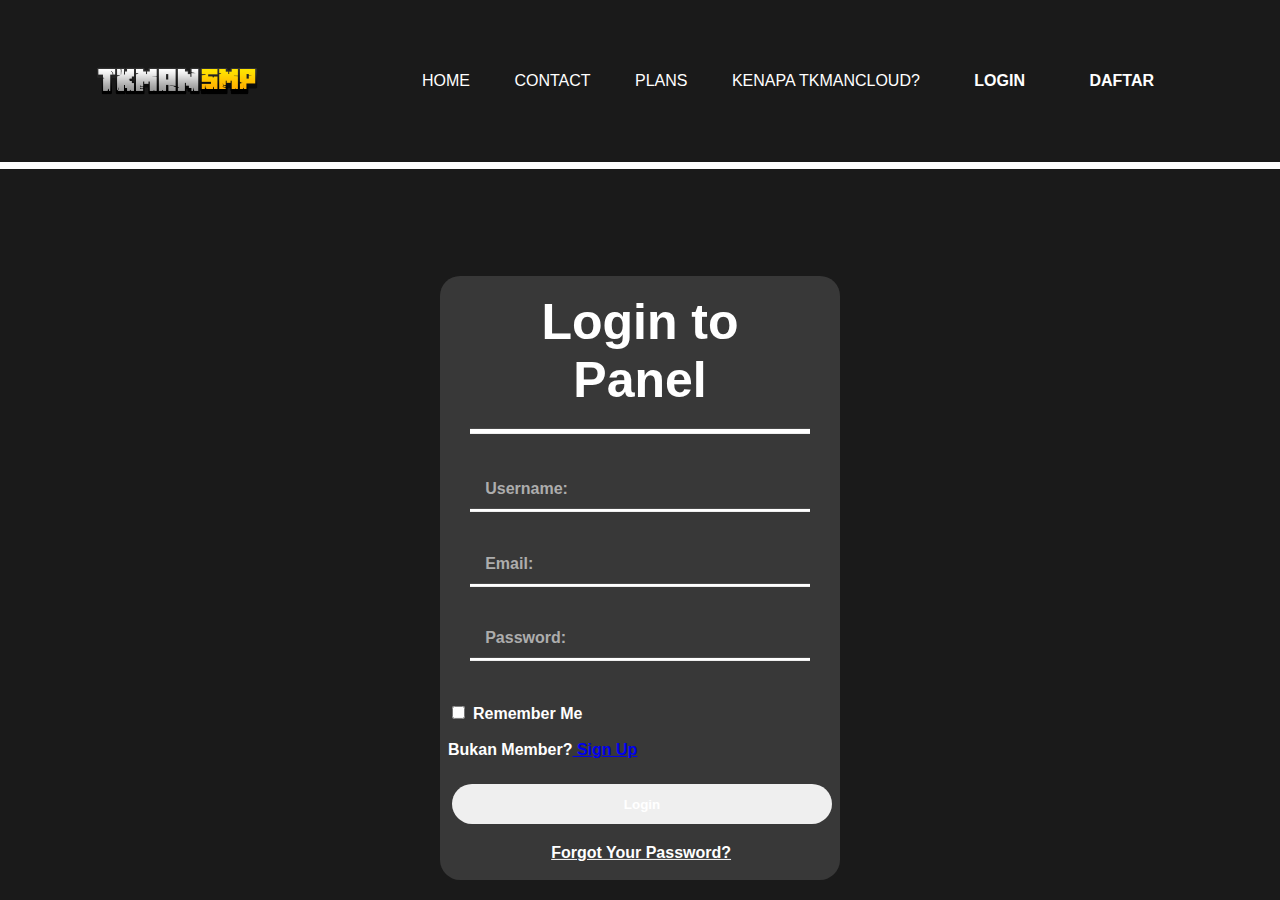
==== login.html @ ee7644b6 "Add files via upload" ====
<!DOCTYPE html>
<head>
	<link rel="stylesheet" href="style2.css">
	<title>TkmanCloud - Login to Panel</title>
</head>
<body>
	<div class="main">
		<nav class="homenav">
			<div class="navbar">
				<img src="cloud.png" class="logo">
				<ul>
					<li><a href="index.html#home"class="defaultbtn">Home</a></li>
					<li><a href="index.html#contacts"class="defaultbtn">Contact</a></li>
					<li><a href="index.html#plans"class="defaultbtn">Plans</a></li>
					<li><a href="index.html#whypicktkmancloud"class="defaultbtn">Kenapa TkmanCloud?</a></li>
					<li><a href="login.html" class="btn0">Login</a></li>
					<li><a href="signup.html" class="btn0">Daftar</a></li>
				</ul>
			</div>
		</nav>
        <br>
    <div class="login">
        <form method="post">
        <h1>Login to Panel</h1>
        <br>
        <div class="txt_field">
            <input type="text" alt="Your Username Here" required>
            <span></span>
            <label>Username:</label>
        </div>
        <br>
        <div class="txt_field">
            <input type="text" alt="Your Email Here" required>
            <span></span>
            <label>Email:</label>
        </div>
        <br>
        <div class="txt_field">
            <input type="password" alt="Your Password Here" required>
            <span></span>
            <label>Password:</label>
        </div>
        </form>
        <br>
        <div class="signup">
            <br>
            <input type="checkbox"><p2>Remember Me</p2>
            <p>Bukan Member?<a href="signup.html"> Sign Up</a></p>
            <input type="submit"class="btn0" value="Login"><a href="panel.html"></a></input>
            <div class="forgotpass">
                <a class="btn0" href="forgotpass.html">Forgot Your Password?</a>
                <!--<img src="https://s0.2mdn.net/simgad/13460762122573638400" alt="Advertisement" border="0" width="160" height="600" style="display:block">!-->
            </div>
        </div>
        <br>
    </div>
    </div>
---- style2.css ----
.plannav{
    /*border-bottom: 7.5px solid;
    animation: rainbow2 5s linear;
    animation-iteration-count: infinite;
    background:rgb(26, 26, 26);
    border-top: 7.5px solid;*/
}
.homenav{
    margin: auto;
    line-height: 80px;
    display: flex;
    top: 0;
    border-bottom: 7.5px solid;
    animation: rainbow2 5s linear;
    animation-iteration-count: infinite;
    width: 100%;
    margin-bottom: 20px;
    position: sticky;
    position: -webkit-sticky;
    z-index: 1;
    background:rgb(26, 26, 26);
}
.navbar{
    width: 85%;
    margin: auto;
    padding: 35px 0;
    display: flex;
    align-items: center;
    justify-content: space-between;
}
.navbar ul li{
    list-style: none;
    display: inline-block;
    margin: 0 20px;
    position: relative;
}
.navbar ul li a{
    text-decoration: none;
    color: #fff;
    text-transform: uppercase;
}
.kolom2 h1{
    color: white;
}
.kolom2 h4{
    color: white;
}
.kolom2 p{
    font-weight: bold;
    font-size: 20px;
    color: #fff;
}
.plan{
    margin-left: 5%;
    width: 300px;
    height: 300px;
}
.section1{
    margin: auto;
    display: flex;
    margin-bottom: 50px;
}
.section3{
    margin: auto;
    display: flex;
    margin-bottom: 50px;
}
.section2{
    margin: auto;
    display: flex;
    margin-bottom: 50px;
    margin-left: 5%
}
.kolom{
    margin-left: 50px;
    margin-top: 50px;
    margin-bottom: 50px;
}
.kolom .deskripsi{

    font-size: 45px;
    font-weight: bold;
    color: #fff;
}
.kolom .deskripsi2{
    font-size: 20px;
    color: #fff;
}
.kolom .deskripsi3{
    font-size: 45px;
    font-weight: bold;
    color: #fff;
}
.kolom .deskripsi4{
    font-weight: bold;
    font-size: 20px;
    color: #fff;
}
p{
    margin: 10px 0px 10px 0px;
    padding: 10px 0px 10px 0px;
}
input[type="submit"]{
    margin-top: 5px;
    width: 95%;
    height: 40px;

}
p2{
    margin-left: 2%;
}
.btn0{
    border: none;
    font-weight: bold;
    margin-top: 20px;
    padding: 8px 10px 8px 10px;
    border-radius: 20px;
    animation: rainbow 5s linear;
    animation-iteration-count: infinite;
    color: #fff;
    cursor: pointer;
}
.forgotpass a.btn0{
    margin-left: 17%;
    margin-top: 5%;
}
.forgotpass{
    margin-left: 10%;
    margin-top: 5%;
}
.signup p{
    margin-left: 2%;
    margin-top: 2%;
}
b.btn2{
    margin-top: 20px;
    padding: 15px 20px 15px 20px;
    border-radius: 20px;
    animation: rainbow 5s linear;
    animation-iteration-count: infinite;
    color: #fff;
    cursor: pointer;
}
@keyframes rainbow2{
    100%,0%{
        border-color: rgb(255,0,0);
    }
    8%{
        border-color: rgb(255,127,0);
    }
    16%{
        border-color: rgb(255,255,0);
    }
    25%{
        border-color: rgb(127,255,0);
    }
    33%{
        border-color: rgb(0,255,0);
    }
    41%{
        border-color: rgb(0,255,127);
    }
    50%{
        border-color: rgb(0,255,255);
    }
    58%{
        border-color: rgb(0,127,255);
    }
    66%{
        border-color: rgb(0,0,255);
    }
    75%{
        border-color: rgb(127,0,255);
    }
    83%{
        border-color: rgb(255,0,255);
    }
    91%{
        border-color: rgb(255,0,127);
    }
}
@keyframes rainbow{
    100%,0%{
        background-color: rgb(255,0,0);
    }
    8%{
        background-color: rgb(255,127,0);
    }
    16%{
        background-color: rgb(255,255,0);
    }
    25%{
        background-color: rgb(127,255,0);
    }
    33%{
        background-color: rgb(0,255,0);
    }
    41%{
        background-color: rgb(0,255,127);
    }
    50%{
        background-color: rgb(0,255,255);
    }
    58%{
        background-color: rgb(0,127,255);
    }
    66%{
        background-color: rgb(0,0,255);
    }
    75%{
        background-color: rgb(127,0,255);
    }
    83%{
        background-color: rgb(255,0,255);
    }
    91%{
        background-color: rgb(255,0,127);
    }
}
.navbar ul li .defaultbtn::after{
    content: '';
    height: 3px;
    width: 0%;
    position: absolute;
    left: 0px;
    bottom: 15px;
    transition: 0.5s;
}

.navbar ul li .defaultbtn:hover::after{
    width: 100%;
    animation: rainbow 5s linear;
    animation-iteration-count: infinite;
}
.navbar hr{
    background: #7f04c2;
    color: #7f04c2;
} 
*{
    margin: 0;
    padding: 0;
    font-family: sans-serif;
}
.login{
    margin-top: 10%;
    position: absolute;
    top: 50%;
    left: 50%;
    transform: translate(-50%, -50%);
    width: 400px;
    background: #383838;
    font-weight: bold;
    border-radius: 20px;
}
.login label{
    margin-left: 3%;
}
.login form{
    margin-top: 2%;
    margin-bottom: 2%;
    padding: 0 30px;
    box-sizing: border-box;
}
.login input{
    margin-left: 3%;
}
.txt_field label{
    transition: .5s;
    margin-top: 2%;
    margin-bottom: 2%;
    position: absolute;
    color: #adadad;
    top: 50%;
    left: 5px;
    transform: translateY(-50%);
    font-size: 16px;
    pointer-events: none;
}
.txt_field span::before{
    content: '';
    position: absolute;
    top: 40px;
    left: 0;
    width: 0%;
    height: 2px;
    background: none;
    transition: .5s;
}
.txt_field input:focus ~ label,
.txt_field input:valid ~ label{
    top: -5px;
}
.txt_field input:focus ~ span::before,
.txt_field input:valid ~ span::before{
    width: 100%;
}
.txt_field input{
    font-weight: bold;
    color: #fff;
    margin-top: 2%;
    margin-bottom: 2%;
    width: 100%;
    padding: 0 5px;
    height: 40px;
    border: none;
    font-size: 16px;
    background: none;
    outline: none;
}
.txt_field{
    border-color: #adadad;
    position: relative;
    border-bottom: 3px solid;
}
h1{
    margin-bottom: 2%;
    padding: 0 0 20px 0;
    border-bottom: 5px solid;
    animation: rainbow2 5s linear;
    animation-iteration-count: infinite;
    font-size: 50px;
    margin-top: 5%;
    margin-bottom: 1%;
    text-align: center;
}
body{
    color: white;
    background: rgb(26, 26, 26);
}
.logo{
    width: 15%;
    height: 15%;
}
.navbar h1::after{
    content: '';
    height: 3px;
    width: 0%;
    background: #7f04c2;
    position: absolute;
    left: 0px;
    bottom: -5px;
    transition: 0.5s;
}
.navbar h1:hover::after{
    width: 100%;
}
.discord{
    margin: auto;
    width: 32px;
    height: 32px;
}
.deskripsi5{
    font-size: 45px;
    font-weight: bold;
    color: #fff;
    text-align: center;
}
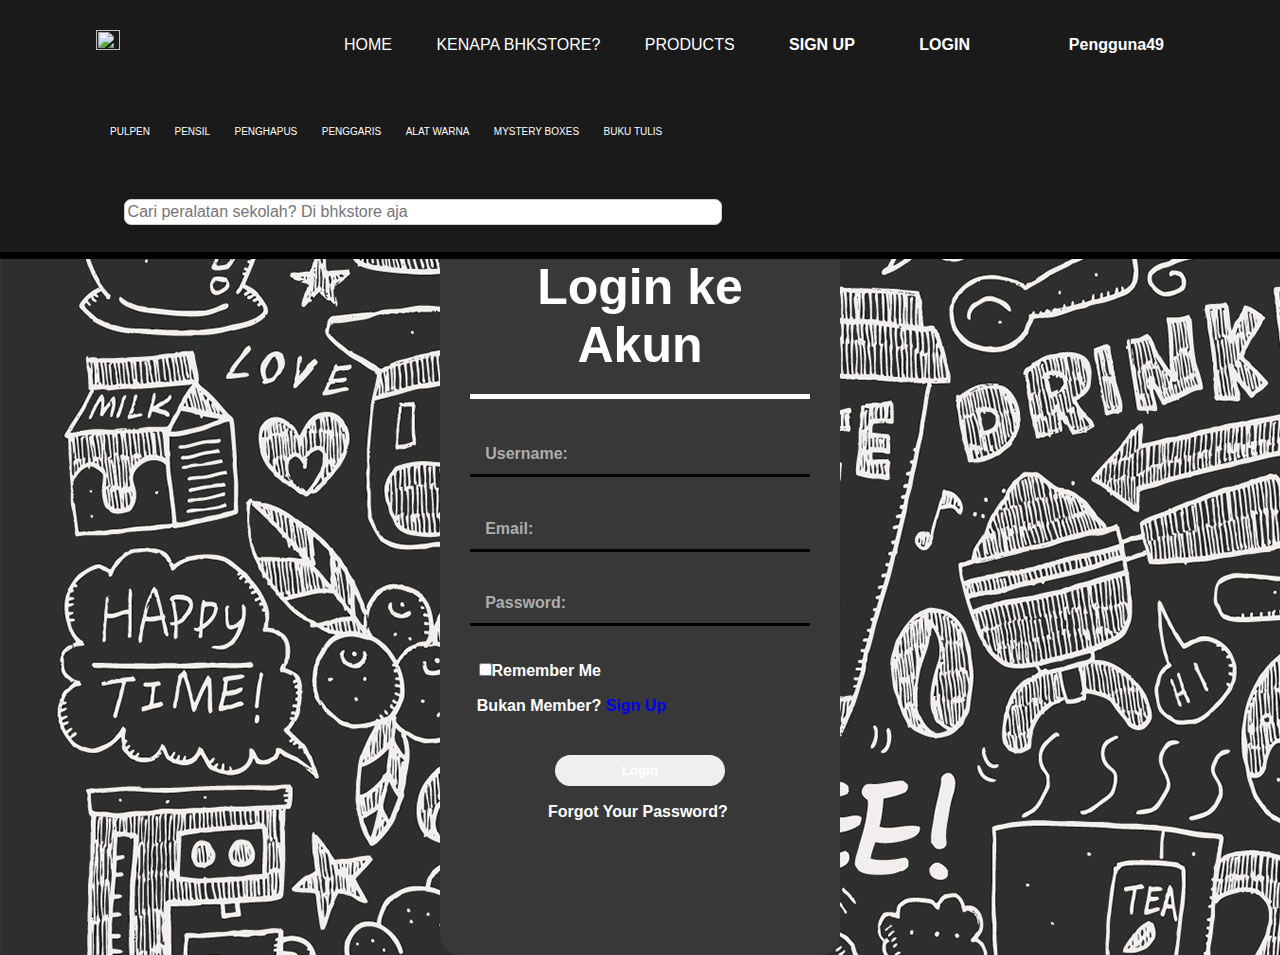
==== commit 2c5e6395: "Update" ====
--- a/login.html
+++ b/login.html
@@ -1,57 +1,72 @@
 <!DOCTYPE html>
 <head>
-	<link rel="stylesheet" href="style2.css">
+	<link rel="stylesheet" href="style.css">
 	<title>TkmanCloud - Login to Panel</title>
 </head>
 <body>
-	<div class="main">
-		<nav class="homenav">
-			<div class="navbar">
-				<img src="cloud.png" class="logo">
-				<ul>
-					<li><a href="index.html#home"class="defaultbtn">Home</a></li>
-					<li><a href="index.html#contacts"class="defaultbtn">Contact</a></li>
-					<li><a href="index.html#plans"class="defaultbtn">Plans</a></li>
-					<li><a href="index.html#whypicktkmancloud"class="defaultbtn">Kenapa TkmanCloud?</a></li>
-					<li><a href="login.html" class="btn0">Login</a></li>
-					<li><a href="signup.html" class="btn0">Daftar</a></li>
-				</ul>
-			</div>
-		</nav>
-        <br>
+    <script src="carousel.js"></script>
+    <script src="login.js"></script>
+    <nav class="homenav">
+        <div class="navbar">
+            <img src="https://i.ibb.co/mNzWHj5/Proyek-Baru-2.png" class="logo">
+            <ul>
+                <li><a href="index.html"class="defaultbtn">Home</a></li>
+                <li><a href="#contacts"class="defaultbtn">Kenapa BHKStore?</a></li>
+                <li><a href="#store"class="defaultbtn">Products</a></li>
+                <li><a href="login.html" class="btn0">Sign Up</a></li>
+                <li><a href="login.html" class="btn0">Login</a></li>
+                <li><div class="avatar"></div></li>
+                <li><span id="pengguna">Pengguna<span id="random" onload="randomnum()"></span></span></li>
+            </ul>
+        </div>
+        <div class="kategori">
+        <ul>
+            <li><a href="#home"class="defaultbtn">Pulpen</a></li>
+            <li><a href="#contacts"class="defaultbtn">Pensil</a></li>
+            <li><a href="#store"class="defaultbtn">Penghapus</a></li>
+            <li><a href="#home"class="defaultbtn">Penggaris</a></li>
+            <li><a href="#contacts"class="defaultbtn">Alat warna</a></li>
+            <li><a href="#store"class="defaultbtn">Mystery Boxes</a></li>
+            <li><a href="#home"class="defaultbtn">Buku Tulis</a></li>
+            <input type="text" class="search-bar" placeholder="Cari peralatan sekolah? Di bhkstore aja">
+        </ul>
+    </div>
+    </nav>
+        <br><br><br><br>
     <div class="login">
-        <form method="post">
-        <h1>Login to Panel</h1>
+        <form method="post" id="login-form">
+        <h1 class="headerlogin">Login ke Akun</h1>
         <br>
         <div class="txt_field">
-            <input type="text" alt="Your Username Here" required>
+            <input type="text" alt="Your Username Here" id="username" required>
             <span></span>
             <label>Username:</label>
         </div>
         <br>
         <div class="txt_field">
-            <input type="text" alt="Your Email Here" required>
+            <input type="text" alt="Your Email Here" id="email" required>
             <span></span>
             <label>Email:</label>
         </div>
         <br>
         <div class="txt_field">
-            <input type="password" alt="Your Password Here" required>
+            <input type="password" alt="Your Password Here" id="password" required>
             <span></span>
             <label>Password:</label>
         </div>
-        </form>
         <br>
         <div class="signup">
             <br>
-            <input type="checkbox"><p2>Remember Me</p2>
-            <p>Bukan Member?<a href="signup.html"> Sign Up</a></p>
-            <input type="submit"class="btn0" value="Login"><a href="panel.html"></a></input>
+            <input type="checkbox" class="check"><p2>Remember Me</p2>
+            <p class="notmember">Bukan Member?<a class="hreflink" href="signup.html"> Sign Up</a></p>
+            <input type="submit"class="btn0" value="Login"></input>
             <div class="forgotpass">
-                <a class="btn0" href="forgotpass.html">Forgot Your Password?</a>
+                <a class="btn1" href="forgotpass.html">Forgot Your Password?</a>
+                <p id="error-message"></p>
                 <!--<img src="https://s0.2mdn.net/simgad/13460762122573638400" alt="Advertisement" border="0" width="160" height="600" style="display:block">!-->
             </div>
         </div>
-        <br>
+        </form>
+        <br><br><br>
     </div>
     </div>
--- a/style.css
+++ b/style.css
@@ -0,0 +1,1027 @@
+.container {
+	padding: 2rem;
+}
+
+.slider-wrapper {
+	position: relative;
+	max-width: 1200px;
+	margin: 0 auto;
+}
+
+.slider {
+	display: flex;
+	aspect-ratio: 16 / 9;
+	overflow-x: auto;
+	scroll-snap-type: x mandatory;
+	scroll-behavior: smooth;
+	box-shadow: 0 1.5rem 3rem -0.75rem hsla(0, 0%, 0%, 0.25);
+	border-radius: 0.5rem;
+	-ms-overflow-style: none; /* Hide scrollbar IE and Edge */
+	scrollbar-width: none; /* Hide scrollbar Firefox */
+}
+b {
+    font-size: 14px;
+}
+/* Hide scrollbar for Chrome, Safari and Opera */
+.slider::-webkit-scrollbar {
+	display: none;
+}
+.slider img {
+	flex: 1 0 100%;
+	scroll-snap-align: start;
+	object-fit: cover;
+}
+
+.slider-nav {
+	display: flex;
+	column-gap: 1rem;
+	position: absolute;
+	bottom: 1.25rem;
+	left: 50%;
+	transform: translateX(-50%);
+	z-index: 1;
+}
+
+.slider-nav a {
+	width: 0.5rem;
+	height: 0.5rem;
+	border-radius: 50%;
+	background-color: #fff;
+	opacity: 0.75;
+	transition: opacity ease 250ms;
+}
+
+.slider-nav a:hover {
+	opacity: 1;
+}
+  
+
+/* Fading animation */
+.fade {
+  animation-name: fade;
+  animation-duration: 1.5s;
+}
+
+@keyframes fade {
+  from {opacity: .4}
+  to {opacity: 1}
+}
+  
+@font-face {
+    font-family: mc;
+    src: url(Minecraft.ttf);
+}
+.homepage{
+    margin-bottom: 0px;
+}
+.plannav{
+    margin-bottom: 0px;
+}
+.note{
+    text-align: center;
+}
+.homenav{
+    margin: auto;
+    line-height: 80px;
+    top: 0;
+    border-bottom: 7.5px solid;
+    animation: rainbow2 5s linear;
+    animation-iteration-count: infinite;
+    width: 100%;
+    margin-bottom: 20px;
+    position: sticky;
+    position: -webkit-sticky;
+    z-index: 1;
+    background:rgb(26, 26, 26);
+}
+.navbar{
+    width: 85%;
+    margin: auto;
+    margin-bottom: 0px;
+    padding: 5px 0;
+    display: flex;
+    align-items: center;
+    justify-content: space-between;
+}
+.searchbar{
+    background-color: white;
+    background-image: url('searchbar.png');
+    background-position: 10px 10px;
+    background-repeat: no-repeat;
+    padding-left: 40px;
+    padding: 5px 0px;
+    border-radius: 10px;
+    width: 50%;
+
+}
+  
+  .search-bar {
+    margin-left: 2%;
+    width: 50%;
+    padding: 3px;
+    border: 1px solid #ccc;
+    border-radius: 7px;
+    font-size: 16px;
+  }
+  
+  .search-button {
+    padding: 10px 15px;
+    border: none;
+    background-color: #007bff;
+    color: #fff;
+    border-radius: 0 5px 5px 0;
+    cursor: pointer;
+    font-size: 16px;
+  }
+  
+  /* Optional: Hover effect for the search button */
+  .search-button:hover {
+    background-color: #0056b3;
+  }
+.kategori{
+    align-items: center;
+    justify-content: space-between;
+    margin: auto;
+    margin-left: 100px;
+}
+.navbar ul li{
+    list-style: none;
+    display: inline-block;
+    margin: 0 20px;
+    position: relative;
+}
+.navbar ul li a{
+    text-decoration: none;
+    color: #fff;
+    text-transform: uppercase;
+}
+.kategori ul li a{
+    font-size: 10px;
+    text-decoration: none;
+    color: #fff;
+    text-transform: uppercase;
+}
+.kategori ul li{
+    list-style: none;
+    display: inline-block;
+    margin: 0 10px;
+    position: relative;
+}
+.kolom{
+    margin: 0;
+}
+#pengguna{
+    font-weight: bold;
+    color: white;
+}
+.forgotpass a.btn0{
+    margin-left: 17%;
+    margin-top: 5%;
+}
+.forgotpass{
+    margin-left: 20%;
+    margin-top: 5%;
+}
+.signup p{
+    margin-left: 2%;
+    margin-top: 2%;
+}
+.headerlogin{
+    color: white;
+    margin-bottom: 2%;
+    padding: 0 0 20px 0;
+    border-bottom: 5px solid;
+    animation: rainbow2 5s linear;
+    animation-iteration-count: infinite;
+    font-size: 50px;
+    margin-top: 5%;
+    margin-bottom: 1%;
+    text-align: center;
+}
+.login{
+    padding-top: 40px;
+    margin-top: 10%;
+    position: absolute;
+    top: 50%;
+    left: 50%;
+    transform: translate(-50%, -50%);
+    width: 400px;
+    background: #383838;
+    font-weight: bold;
+    border-radius: 20px;
+    padding-bottom: 40px;
+}
+.login label{
+    margin-left: 3%;
+}
+.login form{
+    margin-top: 2%;
+    margin-bottom: 2%;
+    padding: 0 30px;
+    box-sizing: border-box;
+}
+.login input{
+    margin-left: 2.5%;
+}
+.txt_field label{
+    transition: .5s;
+    margin-top: 2%;
+    margin-bottom: 2%;
+    position: absolute;
+    color: #adadad;
+    top: 50%;
+    left: 5px;
+    transform: translateY(-50%);
+    font-size: 16px;
+    pointer-events: none;
+}
+.txt_field span::before{
+    content: '';
+    position: absolute;
+    top: 40px;
+    left: 0;
+    width: 0%;
+    height: 2px;
+    background: none;
+    transition: .5s;
+}
+.txt_field input:focus ~ label,
+.txt_field input:valid ~ label{
+    top: -5px;
+}
+.txt_field input:focus ~ span::before,
+.txt_field input:valid ~ span::before{
+    width: 100%;
+}
+.txt_field input{
+    font-weight: bold;
+    color: #fff;
+    margin-top: 2%;
+    margin-bottom: 2%;
+    width: 100%;
+    padding: 0 5px;
+    height: 40px;
+    border: none;
+    font-size: 16px;
+    background: none;
+    outline: none;
+}
+.txt_field{
+    border-color: #adadad;
+    position: relative;
+    border-bottom: 3px solid;
+}
+.avatar{
+    position: absolute;
+    top: -22px;
+    width: 32px;
+    height: 32px;
+    border-radius: 50%;
+    background-image: url("https://avatar-management--avatars.us-west-2.prod.public.atl-paas.net/default-avatar.png");
+    background-size: cover;
+    
+}
+.kolom2 h1{
+    font-size: 10px;
+    font-weight: normal;
+    color: white;
+}
+.kolom2 h4{
+    font-size: 15px;
+    font-weight: bold;
+    color: white;
+}
+.kolom2 p{
+    font-size: 10px;
+    color: #fff;
+}
+.plan{
+    margin-left: 5%;
+    width: 64px;
+    height: 64px;
+}
+.forgotpass .btn0{
+    text-decoration: none;
+}
+.section1{
+    margin: 0;
+    margin-bottom: 0px;
+    display: flex;
+}
+input .check{
+    position: absolute;
+    right: 5%;
+}
+.hreflink{
+    animation: rainbow4 5s linear;
+    animation-iteration-count: infinite;
+    text-decoration: none;
+    font-weight: bold;
+}
+p .notmember{
+    position: absolute;
+    right: 5%;
+}
+#error-message{
+    color: #ff0000;
+    margin-top: 10px;
+    text-align: center;
+}
+.section3{
+    margin: auto;
+    display: flex;
+}
+.store-wrap{
+    display: flex;
+}
+.store-wrap2{
+    display: flex;
+}
+.store-wrap3{
+    display: inline-block;
+}
+.sale{
+    margin-left: 20px;
+    margin-top: 20px;
+    margin-bottom: 20px;
+    padding: 10px 8px;
+    cursor: none;
+    color: white;
+    font-weight: bold;
+    border: transparent;
+    border-radius: 10px;
+    text-decoration: none;
+    animation: rainbow 5s linear;
+    animation-iteration-count: infinite;
+}
+.sale2{
+    margin-left: 20px;
+    margin-top: 20px;
+    margin-bottom: 20px;
+    padding: 10px 8px;
+    cursor: none;
+    color: white;
+    font-weight: bold;
+    border: transparent;
+    border-radius: 10px;
+    text-decoration: none;
+    background: #FFAA00;
+}
+.sale3{
+    margin-left: 20px;
+    margin-top: 20px;
+    margin-bottom: 20px;
+    padding: 10px 8px;
+    cursor: none;
+    color: white;
+    font-weight: bold;
+    border: transparent;
+    border-radius: 10px;
+    text-decoration: none;
+    background-image: url("https://i.ibb.co/2sZkvJJ/cartoon-empty-school-college-classroom-vector-44510614.jpg");
+    background-size: cover;
+}
+.sale4{
+    margin-left: 20px;
+    margin-top: 20px;
+    margin-bottom: 20px;
+    padding: 10px 8px;
+    cursor: none;
+    color: white;
+    font-weight: bold;
+    border: transparent;
+    border-radius: 10px;
+    text-decoration: none;
+    background: #C95EFB;
+}
+.sale5{
+    margin-left: 20px;
+    margin-top: 20px;
+    margin-bottom: 20px;
+    padding: 10px 8px;
+    cursor: none;
+    color: white;
+    font-weight: bold;
+    border: transparent;
+    border-radius: 10px;
+    text-decoration: none;
+    background: #007bff;
+}
+.section2{
+    margin-right: 20px;
+    padding: 40px 30px;
+    background: rgb(26,26,26);
+    padding-top: 10px;
+    border: transparent 1px;
+    border-radius: 15px;
+    margin-bottom: 50px;
+    margin-left: 20px;
+}
+.kolom{
+    margin-left: 50px;
+    margin-top: 50px;
+    margin-bottom: 50px;
+}
+.kolomm{
+    display: inline-block;
+    margin-left: 50px;
+    margin-top: 50px;
+    margin-bottom: 50px;
+}
+.kolomm .deskripsi{
+
+    font-size: 45px;
+    font-weight: bold;
+    color: #fff;
+}
+.kolom .deskripsi{
+
+    font-size: 45px;
+    font-weight: bold;
+    color: #fff;
+}
+.kolom .deskripsi2{
+    font-size: 24px;
+    color: #fff;
+}
+.kolom .deskripsi3{
+    font-size: 45px;
+    font-weight: bold;
+    color: #fff;
+}
+.sort{
+    position: fixed;
+}
+.kolom .deskripsi4{
+    font-weight: bold;
+    font-size: 20px;
+    color: #fff;
+}
+.deskripsi6{
+    font-weight: normal;
+    font-family: mc;
+    color: #55FF55;
+}
+.deskripsi7{
+    font-weight: normal;
+    font-family: mc;
+    color: #FFAA00;    ;    
+}
+p{
+    margin: 10px 0px 10px 0px;
+    padding: 10px 0px 10px 0px;
+}
+
+a.btn0{
+    font-weight: bold;
+    margin-top: 20px;
+    padding: 8px 10px 8px 10px;
+    border-radius: 20px;
+    animation: rainbow 5s linear;
+    animation-iteration-count: infinite;
+    color: #fff;
+    cursor: pointer;
+}
+a.btn1{
+    text-decoration: none;
+    font-weight: bold;
+    margin-top: 20px;
+    padding: 8px 10px 8px 10px;
+    border-radius: 20px;
+    animation: rainbow 5s linear;
+    animation-iteration-count: infinite;
+    color: #fff;
+    cursor: pointer;
+}
+.signup{
+    color: white;
+}
+input.btn0{
+    width: 50%;
+    margin-left: 25%;
+    border: none;
+    font-weight: bold;
+    margin-top: 20px;
+    padding: 8px 10px 8px 10px;
+    border-radius: 20px;
+    animation: rainbow 5s linear;
+    animation-iteration-count: infinite;
+    color: #fff;
+    cursor: pointer;
+}
+.news{
+    display: flex;
+}
+.newscontainer{
+}
+.container1{
+    display: inline;
+}
+.bottom-left {
+    color: white;
+    overflow: hidden; 
+    white-space: nowrap; 
+    margin: 0 auto; 
+    letter-spacing: .15em; 
+    animation:
+      typing 5s steps(100, end);
+    color: white;
+    font-size: 20px;
+    font-weight: bold;
+    position: absolute;
+    bottom: 4px;
+    left: 24px;
+  }
+a.btn2{
+    text-decoration: none;
+    font-weight: bold;
+    margin-top: 40px;
+    padding: 3px 4px 3px 4px;
+    border-radius: 8px;
+    animation: rainbow 5s linear;
+    animation-iteration-count: infinite;
+    color: #fff;
+    cursor: pointer;
+}
+.btn3{
+    text-decoration: none;
+    font-weight: bold;
+    margin-top: 40px;
+    padding: 10px 12px 10px 12px;
+    border-radius: 15px;
+    animation: rainbow 5s linear;
+    animation-iteration-count: infinite;
+    color: #fff;
+    cursor: pointer;
+}
+@keyframes rainbow2{
+    100%,0%{
+        border-color: rgb(255,0,0);
+    }
+    8%{
+        border-color: rgb(255,127,0);
+    }
+    16%{
+        border-color: rgb(255,255,0);
+    }
+    25%{
+        border-color: rgb(127,255,0);
+    }
+    33%{
+        border-color: rgb(0,255,0);
+    }
+    41%{
+        border-color: rgb(0,255,127);
+    }
+    50%{
+        border-color: rgb(0,255,255);
+    }
+    58%{
+        border-color: rgb(0,127,255);
+    }
+    66%{
+        border-color: rgb(0,0,255);
+    }
+    75%{
+        border-color: rgb(127,0,255);
+    }
+    83%{
+        border-color: rgb(255,0,255);
+    }
+    91%{
+        border-color: rgb(255,0,127);
+    }
+}
+@keyframes rainbow4{
+    100%,0%{
+        color: rgb(255,0,0);
+    }
+    8%{
+        color: rgb(255,127,0);
+    }
+    16%{
+        color: rgb(255,255,0);
+    }
+    25%{
+        color: rgb(127,255,0);
+    }
+    33%{
+        color: rgb(0,255,0);
+    }
+    41%{
+        color: rgb(0,255,127);
+    }
+    50%{
+        color: rgb(0,255,255);
+    }
+    58%{
+        color: rgb(0,127,255);
+    }
+    66%{
+        color: rgb(0,0,255);
+    }
+    75%{
+        color: rgb(127,0,255);
+    }
+    83%{
+        color: rgb(255,0,255);
+    }
+    91%{
+        color: rgb(255,0,127);
+    }
+}
+@keyframes rainbow{
+    100%,0%{
+        background-color: rgb(255,0,0);
+    }
+    8%{
+        background-color: rgb(255,127,0);
+    }
+    16%{
+        background-color: rgb(255,255,0);
+    }
+    25%{
+        background-color: rgb(127,255,0);
+    }
+    33%{
+        background-color: rgb(0,255,0);
+    }
+    41%{
+        background-color: rgb(0,255,127);
+    }
+    50%{
+        background-color: rgb(0,255,255);
+    }
+    58%{
+        background-color: rgb(0,127,255);
+    }
+    66%{
+        background-color: rgb(0,0,255);
+    }
+    75%{
+        background-color: rgb(127,0,255);
+    }
+    83%{
+        background-color: rgb(255,0,255);
+    }
+    91%{
+        background-color: rgb(255,0,127);
+    }
+}
+.kategori ul li .defaultbtn::after{
+    content: '';
+    height: 3px;
+    width: 0%;
+    position: absolute;
+    left: 0px;
+    bottom: 15px;
+    transition: 0.5s;
+}
+
+.kategori ul li .defaultbtn:hover::after{
+    width: 100%;
+    animation: rainbow 5s linear;
+    animation-iteration-count: infinite;
+}
+.navbar ul li .defaultbtn::after{
+    content: '';
+    height: 3px;
+    width: 0%;
+    position: absolute;
+    left: 0px;
+    bottom: 15px;
+    transition: 0.5s;
+}
+
+.navbar ul li .defaultbtn:hover::after{
+    width: 100%;
+    animation: rainbow 5s linear;
+    animation-iteration-count: infinite;
+}
+.navbar hr{
+    background: #7f04c2;
+    color: #7f04c2
+} 
+*{
+    margin: 0;
+    padding: 0;
+    font-family: sans-serif;
+}
+@keyframes myAnim {
+    0% {
+        transform: translateY(20%);
+    }
+    100%{
+        transform: translateY(0);
+    }
+}
+body{
+    background-image: url("bg.jpg")
+}
+.logo{
+    width: 15%;
+    height: 15%;
+}
+.navbar h1::after{
+    content: '';
+    height: 3px;
+    width: 0%;
+    background: #7f04c2;
+    position: absolute;
+    left: 0px;
+    bottom: -5px;
+    transition: 0.5s;
+}
+.navbar h1:hover::after{
+    width: 100%;
+}
+.discord{
+    margin: auto;
+    width: 32px;
+    height: 32px;
+}
+.disc{
+
+    font-family: mc;
+    color: #5555FF;
+}
+.disc2{
+    
+    font-family: mc;
+    color: #55FF55;
+}
+.news1{
+    font-size: 45px;
+    font-weight: bold;
+    color: #fff;
+    text-align: center;
+    display: block;
+}
+.deskripsi5{
+    font-size: 45px;
+    font-weight: bold;
+    color: #fff;
+    text-align: center;
+}
+.plantext{
+    margin-top: 30px;
+    color: white;
+    text-align: left;
+    margin-bottom: 20px;
+}
+.plantext2{
+    margin-top: 30px;
+    text-align: left;
+    margin-bottom: 20px;
+    animation: rainbow4 5s linear;
+    animation-iteration-count: infinite;
+}
+.why{
+    animation: myAnim ease 3s;
+    animation-iteration-count: 1;
+    animation-fill-mode: forwards;
+    margin-top: 40px;
+    border-radius: 20px;
+}
+.typewriter{
+    position: relative;
+}
+
+.typewriter .type {
+    font-size: 40px;
+    color: white;
+    overflow: hidden; 
+    white-space: nowrap; 
+    margin: 0 auto; 
+    letter-spacing: .15em; 
+    animation: 
+      typing 3.5s steps(40, end);
+    padding: 100px 80px;
+    background: #262626;
+    border-radius: 25px;
+    margin-bottom: 45px;
+  }
+  
+  /* The typing effect */
+  @keyframes typing {
+    from { width: 0 }
+    to { width: 100% }
+  }
+  @keyframes reveal {
+    from { display: none }
+    to { display: block }
+  } 
+.plans1{
+    width: 128px;
+    height: 200px;
+    margin-left: 1%;
+    margin-right: 1%;
+    padding: 2% 2% 2% 2%;
+    background: rgb(26,26,26);
+    border-radius: 10px;
+    border: 3px solid;
+    border-color: rgb(66,66,66);
+    text-align: left;
+    transition: 0.3s;
+}
+.plans1:hover 
+{
+    animation: rainbow2 5s infinite;
+    transform: translate(0, -10px);
+}
+.plans2{
+    left: 50%;
+    margin-left: 2%;
+    margin-right: 2%;
+    padding: 2% 2% 2% 2%;
+    background: rgb(26,26,26);
+    border-radius: 10px;
+    border: 7px solid;
+    border-color: rgb(66,66,66);
+    text-align: center;
+    transition: 0.3s;
+}
+.plans2:hover 
+{
+    animation: rainbow2 5s infinite;
+    transform: translate(0, -10px);
+}
+.image-container {
+    position: relative;
+    width: 600px;
+    overflow: hidden; /* Hide the portion of the image that extends beyond the container */
+    padding: 10px;
+    margin-left: 40px;
+    margin-bottom: 20px;
+    border: 3px solid transparent;
+    animation: rainbow 5s infinite;
+    border-radius: 25px;
+}
+.image-container img {
+    -webkit-transition: all .4s ease-in-out;
+	-moz-transition: all .4s ease-in-out;
+	-o-transition: all .4s ease-in-out;
+	-ms-transition: all .4s ease-in-out;
+    width: 600px;
+    height: 300px;
+    border: 3px solid transparent;
+    border-radius: 15px;
+}
+.image-container2:hover img {
+    -webkit-transform: scale(1.1); 
+    -moz-transform: scale(1.1);
+    -o-transform: scale(1.1);
+    transform: scale(1.1);
+  }
+  .image-container2 {
+    position: relative;
+    width: 360px;
+    overflow: hidden; /* Hide the portion of the image that extends beyond the container */
+    padding: 10px;
+    margin-left: 20px;
+    margin-right: 20px;
+    margin-bottom: 20px;
+    border: 3px solid transparent;
+    animation: rainbow 5s infinite;
+    border-radius: 25px;
+}
+.image-container2 img {
+    -webkit-transition: all .4s ease-in-out;
+	-moz-transition: all .4s ease-in-out;
+	-o-transition: all .4s ease-in-out;
+	-ms-transition: all .4s ease-in-out;
+    width: 360px;
+    height: 750px;
+    border: 3px solid transparent;
+    border-radius: 15px;
+}
+.contact{
+}
+.contacts{
+    display: flex;
+    justify-content: center;
+    align-items: center;
+}
+.image-container:hover img {
+    -webkit-transform: scale(1.1); 
+    -moz-transform: scale(1.1);
+    -o-transform: scale(1.1);
+    transform: scale(1.1);
+  }
+.home1{
+    width: 320px;
+    height: 320px;
+    margin-left: 45px;
+    animation: myAnim ease 3s;
+    animation-iteration-count: 1;
+    animation-fill-mode: forwards;
+}
+.home2{
+    width: 23%;
+    height: 23%;
+    animation: myAnim ease 3s;
+    animation-iteration-count: 1;
+    animation-fill-mode: forwards;
+}
+.imgx{
+
+    margin-top: 4%;
+    color: white;
+    border-bottom: 4px solid;
+    margin-bottom: 4%;
+    animation: rainbow3 5s linear;
+    animation-iteration-count: infinite;
+}
+.imgx2{
+
+    font-size: 42px;
+    margin-top: 4%;
+    color: white;
+    border-bottom: 7px solid;
+    margin-bottom: 4%;
+    animation: rainbow3 5s linear;
+    animation-iteration-count: infinite;
+    align-items: center;
+}
+.copyright{
+    text-align: center;
+    color: white;
+    font-size: 24px;
+    font-weight: bold;
+}
+@keyframes rainbow3{
+    100%,0%{
+        border-color: rgb(255,0,0);
+    }
+    8%{
+        border-color: rgb(255,127,0);
+    }
+    16%{
+        border-color: rgb(255,255,0);
+    }
+    25%{
+        border-color: rgb(127,255,0);
+    }
+    33%{
+        border-color: rgb(0,255,0);
+    }
+    41%{
+        border-color: rgb(0,255,127);
+    }
+    50%{
+        border-color: rgb(0,255,255);
+    }
+    58%{
+        border-color: rgb(0,127,255);
+    }
+    66%{
+        border-color: rgb(0,0,255);
+    }
+    75%{
+        border-color: rgb(127,0,255);
+    }
+    83%{
+        border-color: rgb(255,0,255);
+    }
+    91%{
+        border-color: rgb(255,0,127);
+    }
+}
+@keyframes rainbowtb{
+    100%,0%{
+        -webkit-text-stroke: 1px rgb(255,0,0);
+    }
+    8%{
+        -webkit-text-stroke: 1px rgb(255,127,0);
+    }
+    16%{
+        -webkit-text-stroke: 1px rgb(255,255,0);
+    }
+    25%{
+        -webkit-text-stroke: 1px rgb(127,255,0);
+    }
+    33%{
+        -webkit-text-stroke: 1px rgb(0,255,0);
+    }
+    41%{
+        -webkit-text-stroke: 1px rgb(0,255,127);
+    }
+    50%{
+        -webkit-text-stroke: 1px rgb(0,255,255);
+    }
+    58%{
+        -webkit-text-stroke: 1px rgb(0,127,255);
+    }
+    66%{
+        -webkit-text-stroke: 1px rgb(0,0,255);
+    }
+    75%{
+        -webkit-text-stroke: 1px rgb(127,0,255);
+    }
+    83%{
+        -webkit-text-stroke: 1px rgb(255,0,255);
+    }
+    91%{
+        -webkit-text-stroke: 1px rgb(255,0,127);
+    }
+}